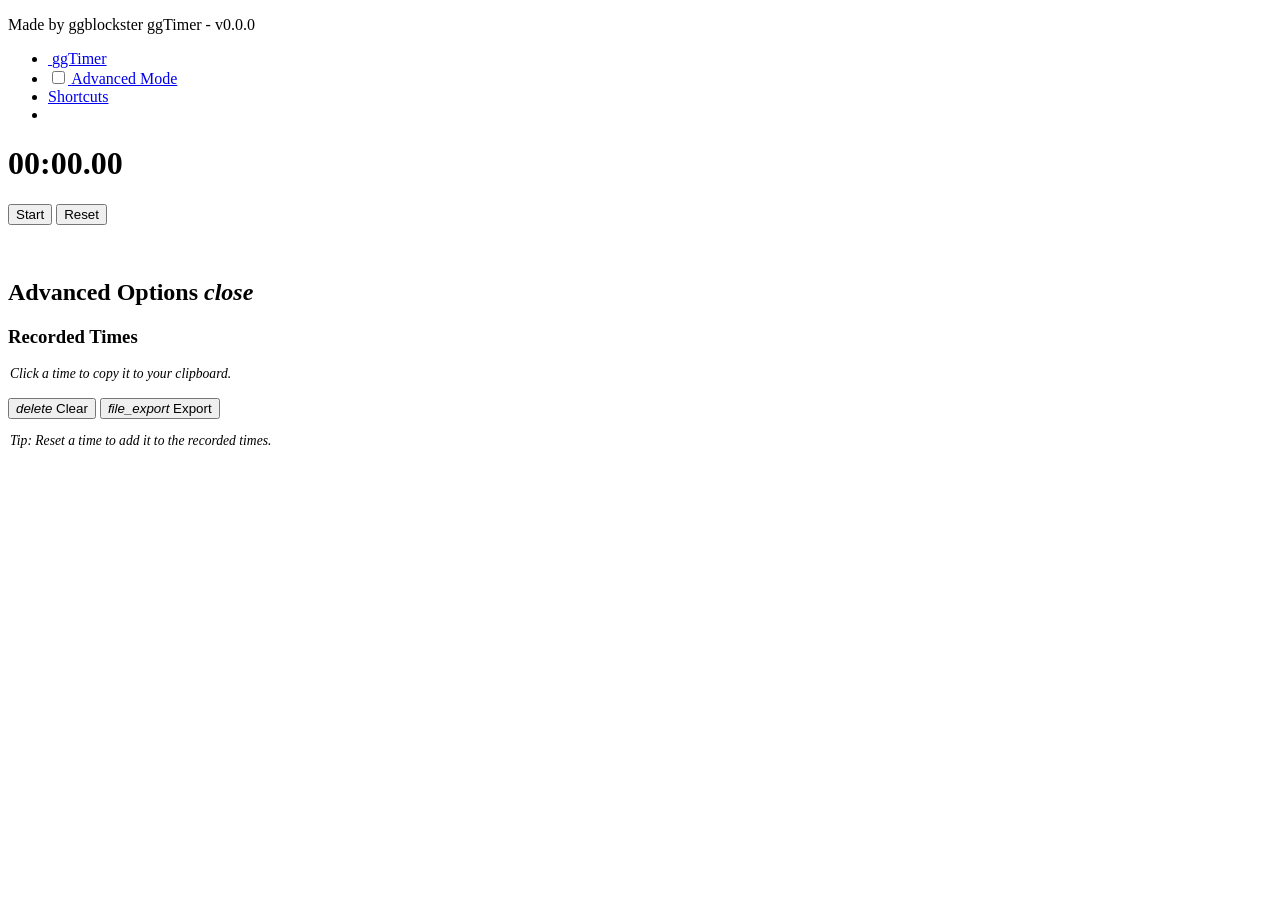
==== index.html @ e347b205 "Add files via upload" ====
<!DOCTYPE html>
<html lang="en">
<head>
    <meta charset="UTF-8">
    <meta name="viewport" content="width=device-width, initial-scale=1.0">
    <title>ggTimer</title>

    <link rel="stylesheet" href="/css/root.css">
    <link rel="stylesheet" href="/css/timer.css">
    <link rel="stylesheet" href="/css/advanced.css">
    <link rel="stylesheet" href="/css/overlay.css">

    <link rel="shortcut icon" href="/img/favicon.png" type="image/x-icon">
</head>
<body>
    <div id="overlay">
        <p>
            <span>Made by ggblockster</span>
            <span>
                ggTimer - <span id="version">v0.0.0</span>
            </span>
        </p>
    </div>
    <div id="sOverlay" style="display: none;">
        <div id="sMenu">
            <h2>
                <span>
                    <i class="material-symbols-rounded">action_key</i>
                    Keyboard Shortcuts
                </span>
                <i class="material-symbols-rounded" id="closeShortcuts">close</i>
            </h2>
            <p id="top">*When a shortcut mentions more than one key, it means that any one of those keys can complete the action.</p>
            <table>
                <tr class="border">
                    <td>
                        <kbd title="Spacebar">&ensp;&emsp;Space&emsp;&ensp;</kbd>
                    </td>
                    <td>Start / Pause the timer</td>
                </tr>
                <tr>
                    <td>
                        <kbd title="Backspace">
                            <i class="material-symbols-rounded">arrow_left_alt</i>
                             Backspace
                        </kbd>
                        <p>&ensp;</p>
                        <kbd title="Delete">
                            <i class="material-symbols-rounded">delete</i>
                             Delete
                        </kbd>
                    </td>
                    <td>Resets the timer. In advanced mode, this will also log the time you just got.</td>
                </tr>
                <tr>
                    <td>
                        <kbd title="O">O</kbd>
                    </td>
                    <td>Open / close the <i>advanced options</i> menu</td>
                </tr>
            </table>
        </div>
    </div>
    <ul class="nav">
        <div id="block1">
            <li>
                <a href="javascript:void(0)">
                    <img src="/img/icon.png" alt="">
                    <span id="title" title="- - - - - - ggTimer v1.2 - - - - - - -
  A simple, general-purpose timer">ggTimer</span>
                </a>
            </li>
        </div>
        <div id="block2">
            <li>
                <a href="javascript:void(0)" title="Toggle advanced mode">
                    <input type="checkbox" id="advc">
                    <span id="at">Advanced Mode</span>
                </a>
            </li>
            <li>
                <a href="javascript:void(0)" id="scbtn" title="Show built-in shortcuts">
                    Shortcuts
                </a>
            </li>
            <li>
                <a href="javascript:void(0)"></a>
            </li>
        </div>
    </ul>
    <div class="flex">
        <div id="timePanel">
            <div id="timebox">
                <h1 id="time">00:00.00</h1>
                <div id="btnrow">
                    <button id="start" title="Start / Pause the timer">Start</button>
                    <button id="reset" title="Reset the timer. If in advanced mode,
it will also log the recorded time.">Reset</button>
                </div>
                <p id="--version">&emsp;</p>
            </div>
        </div>
        <div id="advancedPanel">
            <h2>
                <span>Advanced Options</span>
                <i class="material-symbols-rounded" id="closeAdv">close</i>
            </h2>
            <div class="div"></div>
            <h3>Recorded Times</h3>
            <p style="
            font-style: italic;
            font-size: 0.85em;
            margin-left: 2px;">Click a time to copy it to your clipboard.</p>
            <ul id="timelist">
            </ul>
            <div id="tbtnr">
                <button id="clearHistory" title="Deletes all times from the 'recorded times' 
             list. Cannot be recovered.">
                    <i class="material-symbols-rounded">delete</i>
                    Clear
                </button>
                <button id="exportBtn" title="Export the data into a .csv (Comma Separated 
                          Values) file.">
                    <i class="material-symbols-rounded">file_export</i>
                    Export
                </button>
            </div>
            <p style="
            font-style: italic;
            font-size: 0.85em;
            margin-left: 2px;">Tip: Reset a time to add it to the recorded times.</p>
        </div>
    </div>
</body>
<script src="/js/timer.js"></script>
<script src="/js/advanced.js"></script>
<script src="/js/version.js"></script>
<script src="/js/shortcuts.js"></script>
</html>
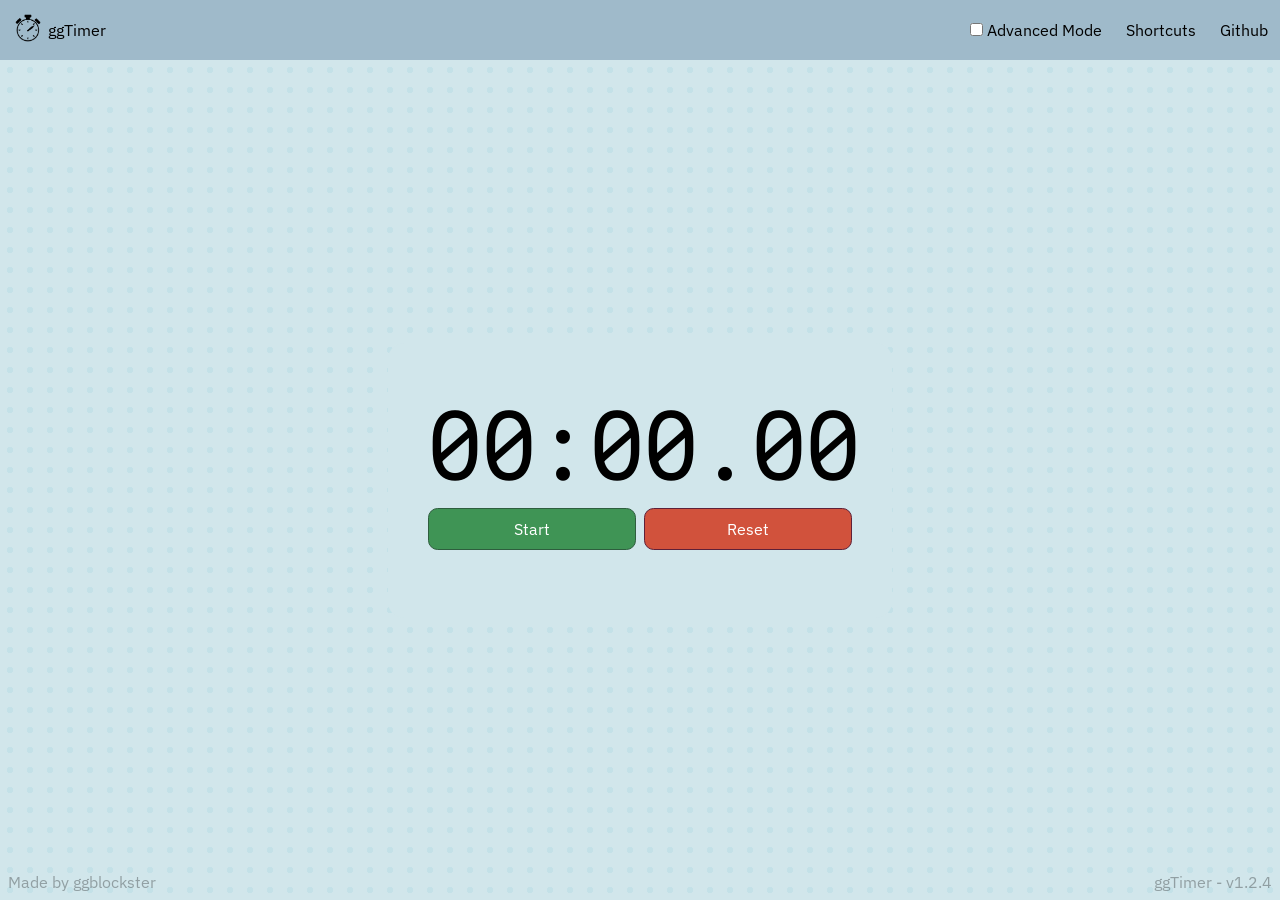
==== commit 27380781: "Added link to this repo on the site" ====
--- a/index.html
+++ b/index.html
@@ -84,7 +84,9 @@
                 </a>
             </li>
             <li>
-                <a href="javascript:void(0)"></a>
+                <a href="https://github.com/ggblockster/ggtimer/tree/main" title="View files on Github (this project is open-source!)">
+                    Github
+                </a>
             </li>
         </div>
     </ul>
@@ -136,4 +138,4 @@
 <script src="/js/advanced.js"></script>
 <script src="/js/version.js"></script>
 <script src="/js/shortcuts.js"></script>
-</html>+</html>
--- a/css/root.css
+++ b/css/root.css
@@ -0,0 +1,69 @@
+@import url('https://fonts.googleapis.com/css2?family=IBM+Plex+Sans:ital,wght@0,100..700;1,100..700&display=swap');
+@import url('https://fonts.googleapis.com/css2?family=Reddit+Mono&display=swap');
+@import url('https://fonts.googleapis.com/css2?family=Material+Symbols+Rounded:opsz,wght,FILL@20..48,100..700,0..1');
+
+* {
+    margin: 0;
+}
+
+body {
+    width: 100vw;
+    height: 100vh;
+}
+
+ul.nav {
+    list-style-type: none;
+    padding-left: 0;
+    display: flex;
+    font-family: "IBM Plex Sans";
+    background-color: #9fbaca;
+    padding: 12px;
+    user-select: none;
+    -ms-user-select: none;
+    -moz-user-select: none;
+    -webkit-user-select: none;
+}
+
+ul.nav img {
+    height: 2em;
+}
+
+ul.nav li a {
+    text-decoration: none;
+    vertical-align: -0.5em;
+    color: black;
+    cursor: default;
+}
+
+ul.nav li a #title {
+    vertical-align: 0.5em;
+    cursor: pointer;
+}
+
+ul.nav #block2 {
+    margin-left: auto;
+    display: flex;
+    gap: 8px;
+}
+
+#scbtn {
+    cursor: pointer;
+    padding: 10px 16px;
+    border-radius: 0.8em;
+    corner-shape: squircle;
+    transition: 0.3s;
+}
+
+#scbtn:hover {
+    background-color: #191b3310;
+}
+
+.flex {
+    display: flex;
+    width: 100%;
+    height: calc(100vh - 60px)
+}
+
+input[type="checkbox"] {
+    cursor: pointer;
+}
--- a/css/timer.css
+++ b/css/timer.css
@@ -0,0 +1,98 @@
+#time {
+    font-size: 6em;
+    font-family: "Reddit Mono";
+    font-weight: normal;
+    user-select: none;
+    -ms-user-select: none;
+    -moz-user-select: none;
+    -webkit-user-select: none;
+}
+
+#btnrow {
+    display: flex;
+    gap: 8px;
+}
+
+#btnrow button {
+    width: 100%;
+    padding: 10px 16px;
+    cursor: pointer;
+    border-radius: 0.6em;
+    font-size: 1em;
+    font-family: "IBM Plex Sans";
+    transition: 0.3s;
+    user-select: none;
+    -ms-user-select: none;
+    -moz-user-select: none;
+    -webkit-user-select: none;
+}
+
+#start {
+    border: #2e5e3e 1px solid;
+    background-color: #3f9455;
+    color: white;
+}
+
+#start:hover {
+    background-color: oklch(from #3f9455 calc(l + 0.05) c h);
+    transform: scale(1.02);
+}
+
+#start.active {
+    border: #555 1px solid;
+    background-color: #888;
+    color: white;
+}
+
+#start.active:hover {
+    background-color: oklch(from #888 calc(l + 0.05) c h);
+    transform: scale(1.02);
+}
+
+#reset {
+    border: #5e2038 1px solid;
+    background-color: #d1523c;
+    color: white;
+}
+
+#reset:hover {
+    background-color: oklch(from #d1523c calc(l + 0.05) c h);
+    transform: scale(1.02);
+}
+
+#--version {
+    color: #aaa;
+    font-family: "IBM Plex Sans";
+    text-align: center;
+    margin-top: 8px;
+}
+
+#timePanel {
+    height: 100%;
+    width: calc(100% - 350px);
+    display: grid;
+    place-items: center;
+    background-image: radial-gradient(circle at center, #badde596 3px, transparent 3px);
+    background-size: 20px 20px;
+    background-color: #d1e6eb;
+    animation: scroll 60s linear infinite;
+}
+
+#timePanel.full {
+    width: 100%;
+}
+
+#timebox {
+    width: 26.5em;
+    padding: 40px;
+    background-color: #d1e6eb;
+    border-radius: 1em;
+}
+
+@keyframes scroll {
+    from {
+        background-position: 0 0;
+    } to {
+        background-position: -100% 100%;
+    }
+}
--- a/css/advanced.css
+++ b/css/advanced.css
@@ -0,0 +1,99 @@
+#advancedPanel {
+    box-sizing: border-box;
+    width: 350px;
+    padding: 40px;
+    height: 100%;
+    background-color: #bad6dd;
+    font-family: "IBM Plex Sans";
+    overflow-y: auto;
+    scrollbar-width: thin;
+    scrollbar-color: #69809e transparent;
+}
+
+#at {
+    cursor: pointer;
+}
+
+#advancedPanel h2 {
+    display: flex;
+    justify-content: space-between;
+}
+
+#closeAdv {
+    color: #69809e;
+    cursor: pointer;
+    vertical-align: -0.5em;
+}
+
+.div {
+    background-color: #9fbaca;
+    height: 2px;
+    width: 100%;
+    margin-top: 8px;
+    margin-bottom: 8px;
+}
+
+ul#timelist {
+    margin-top: 8px;
+    background-color: #9fbaca;
+    border-radius: 0.8em;
+    list-style-type: none;
+    padding-left: 0;
+    padding: 8px;
+    display: flex;
+    flex-direction: column;
+    gap: 8px;
+    min-height: 24px;
+    max-height: 200px;
+    overflow-y: auto;
+    border-bottom: #9fbaca 2px solid;
+    border-top: 2px solid #9fbaca;
+    scrollbar-width: thin;
+}
+
+ul#timelist li {
+    background-color: #bad6dd;
+    padding: 8px;
+    border-radius: 0.6em;
+    cursor: pointer;
+    transition: 0.3s;
+}
+
+ul#timelist li:hover {
+    background-color: oklch(from #bad6dd calc(l + 0.03) c h);
+    transform: scale(1.01);
+}
+
+#tbtnr {
+    display: flex;
+    gap: 8px;
+    margin-top: 8px;
+    margin-bottom: 8px;
+}
+
+#tbtnr button {
+    width: 100%;
+    padding: 10px 16px;
+    cursor: pointer;
+    font-size: 1em;
+    font-family: "IBM Plex Sans";
+    border-radius: 0.8em;
+    transition: 0.3s;
+    background-color: #9fbaca;
+    color: black;
+    border: #69809e 1px solid;
+}
+
+#tbtnr button:hover {
+    transform: scale(1.01);
+    filter: brightness(1.05)
+}
+
+#tbtnr button .material-symbols-rounded {
+    font-variation-settings: 'FILL' 1;
+    vertical-align: -0.25em;
+}
+
+.copyable.copied {
+    opacity: 0.5;
+}
--- a/css/overlay.css
+++ b/css/overlay.css
@@ -0,0 +1,129 @@
+#overlay {
+    position: absolute;
+    z-index: 5;
+    display: grid;
+    place-items: end start;
+    width: 100vw;
+    height: 100vh;
+    align-items: end;
+    box-sizing: border-box;
+    padding: 8px;
+    font-family: "IBM Plex Sans";
+    opacity: 0.3;
+    pointer-events: none;
+}
+
+#overlay p {
+    display: flex;
+    justify-content: space-between;
+    width: 100%;
+}
+
+#sOverlay {
+    position: absolute;
+    width: 100vw;
+    height: 100vh;
+    z-index: 2;
+    background-color: #0d143b70;
+    backdrop-filter: blur(4px);
+    display: grid;
+    place-items: center;
+}
+
+#sMenu {
+    background-color: #d1e6eb;
+    width: min(600px, 100%);
+    box-sizing: border-box;
+    padding: 32px;
+    padding-top: 0;
+    border-radius: 0.8em;
+    height: min(80%, 400px);
+    z-index: 4;
+    overflow-y: auto;
+    scrollbar-width: thin;
+    scrollbar-color: #90a2d6 transparent;
+}
+
+#sMenu h2 {
+    display: flex;
+    justify-content: space-between;
+    font-family: "IBM Plex Sans";
+    font-size: 2em;
+    border-bottom: #90a2d6 2px solid;
+    padding-bottom: 4px;
+    padding-top: 32px;
+    margin-bottom: 8px;
+    position: fixed;
+    width: min(528px, 100%);
+    background-color: #d1e6eb;
+}
+
+#sMenu .material-symbols-rounded {
+    user-select: none;
+    -ms-user-select: none;
+    -moz-user-select: none;
+    -webkit-user-select: none;
+}
+
+#closeShortcuts {
+    color: #7886b3;
+    cursor: pointer;
+}
+
+#sMenu p#top {
+    margin-top: 6em;
+    font-style: italic;
+    font-family: "IBM Plex Sans";
+    opacity: 0.5;
+    font-size: 0.95em;
+    margin-bottom: 8px;
+}
+
+#sMenu table {
+    font-family: "IBM Plex Sans";
+    width: 100%;
+}
+
+#sMenu table td {
+    padding: 32px;
+}
+
+#sMenu tr:not(:last-child) td {
+    border-bottom: 2px solid #bacee6;
+}
+
+#sMenu tr td:first-child {
+    border-right: 2px solid #bacee6;
+}
+
+#sMenu kbd {
+    padding: 10px 16px;
+    border-radius: 0.4em;
+    box-shadow: 0 4px #48435c;
+    background-color: #2d2b36;
+    color: #bdc7d8;
+    transition: transform 0.08s, box-shadow 0.08s, color 0.7s;
+    font-size: 1em;
+    font-family: "IBM Plex Sans";
+    display: flex;
+    justify-self: end;
+    cursor: pointer;
+    user-select: none;
+    -ms-user-select: none;
+    -moz-user-select: none;
+    -webkit-user-select: none;
+}
+
+#sMenu kbd .material-symbols-rounded {
+    font-size: 1.3em;
+    transform: translateY(0.08em);
+}
+
+#sMenu kbd:hover {
+    color: white;
+}
+
+#sMenu kbd:active {
+    transform: translateY(2px);
+    box-shadow: 0 2px #48435c;
+}
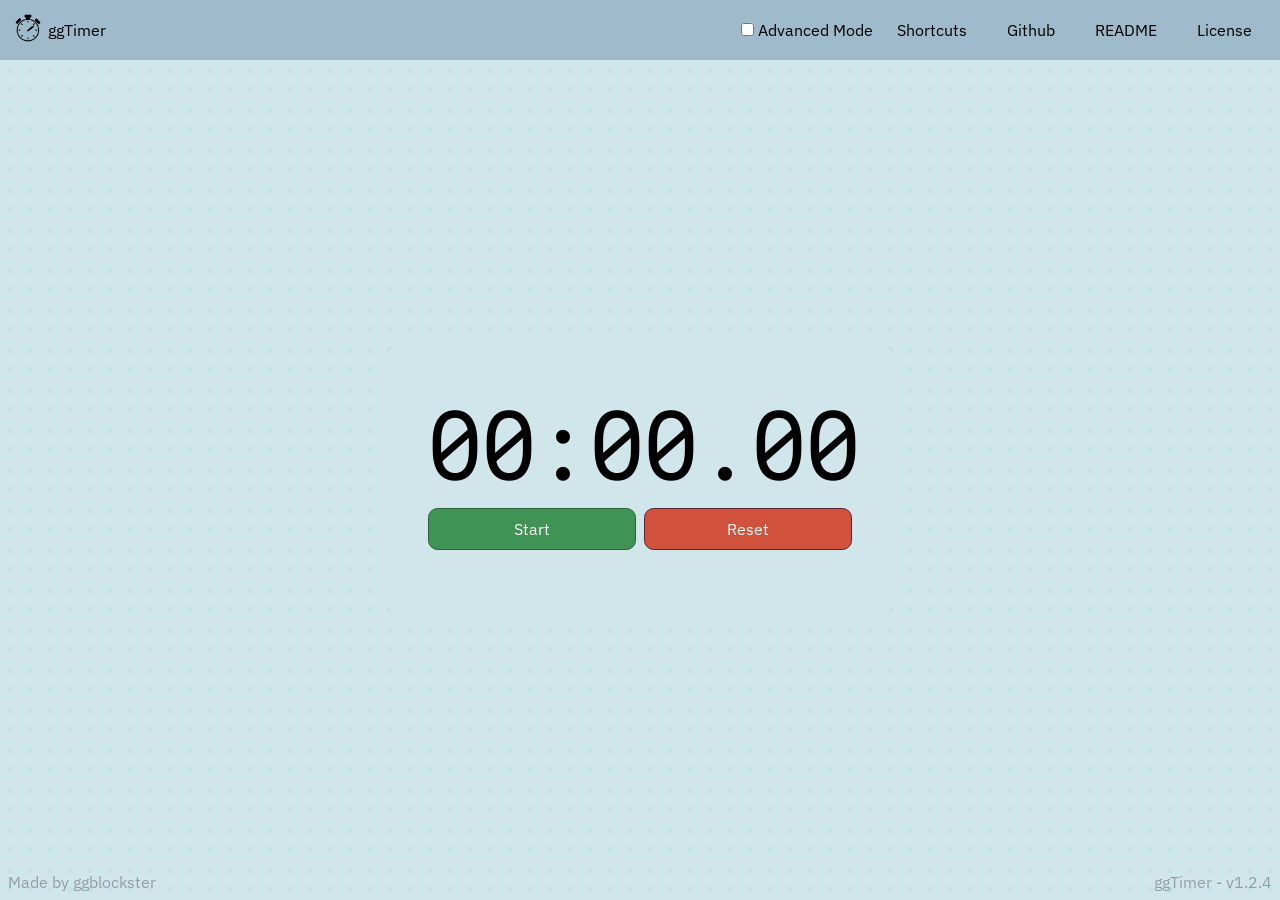
==== commit d19340e7: "added more navbar links" ====
--- a/index.html
+++ b/index.html
@@ -84,8 +84,22 @@
                 </a>
             </li>
             <li>
-                <a href="https://github.com/ggblockster/ggtimer/tree/main" title="View files on Github (this project is open-source!)">
+                <a href="https://github.com/ggblockster/ggtimer/tree/main" target="_blank" title="View files on Github (this project is open-source!)"
+                class="link">
                     Github
+                </a>
+            </li>
+            <li>
+                <a href="https://github.com/ggblockster/ggtimer/blob/main/README.md" target="_blank" title="README.md &
+Some information as to how to use this site."
+                class="link">
+                    README
+                </a>
+            </li>
+            <li>
+                <a href="https://github.com/ggblockster/ggtimer/blob/main/LICENSE" target="_blank" title="View licensing and how you can use this project outside of this website."
+                class="link">
+                    License
                 </a>
             </li>
         </div>
--- a/css/root.css
+++ b/css/root.css
@@ -4,6 +4,10 @@
 
 * {
     margin: 0;
+}
+
+html {
+    scrollbar-width: none;
 }
 
 body {
@@ -33,6 +37,8 @@
     vertical-align: -0.5em;
     color: black;
     cursor: default;
+    text-wrap: none;
+    white-space: nowrap;
 }
 
 ul.nav li a #title {
@@ -42,11 +48,16 @@
 
 ul.nav #block2 {
     margin-left: auto;
+    padding-left: 24px;
     display: flex;
     gap: 8px;
+    overflow-x: auto;
+    scrollbar-width: thin;
+    scrollbar-color: #7f98b4 transparent;
+    overflow-y: hidden;
 }
 
-#scbtn {
+#scbtn, ul.nav li a.link {
     cursor: pointer;
     padding: 10px 16px;
     border-radius: 0.8em;
@@ -54,7 +65,7 @@
     transition: 0.3s;
 }
 
-#scbtn:hover {
+#scbtn:hover, ul.nav li a.link:hover {
     background-color: #191b3310;
 }
 
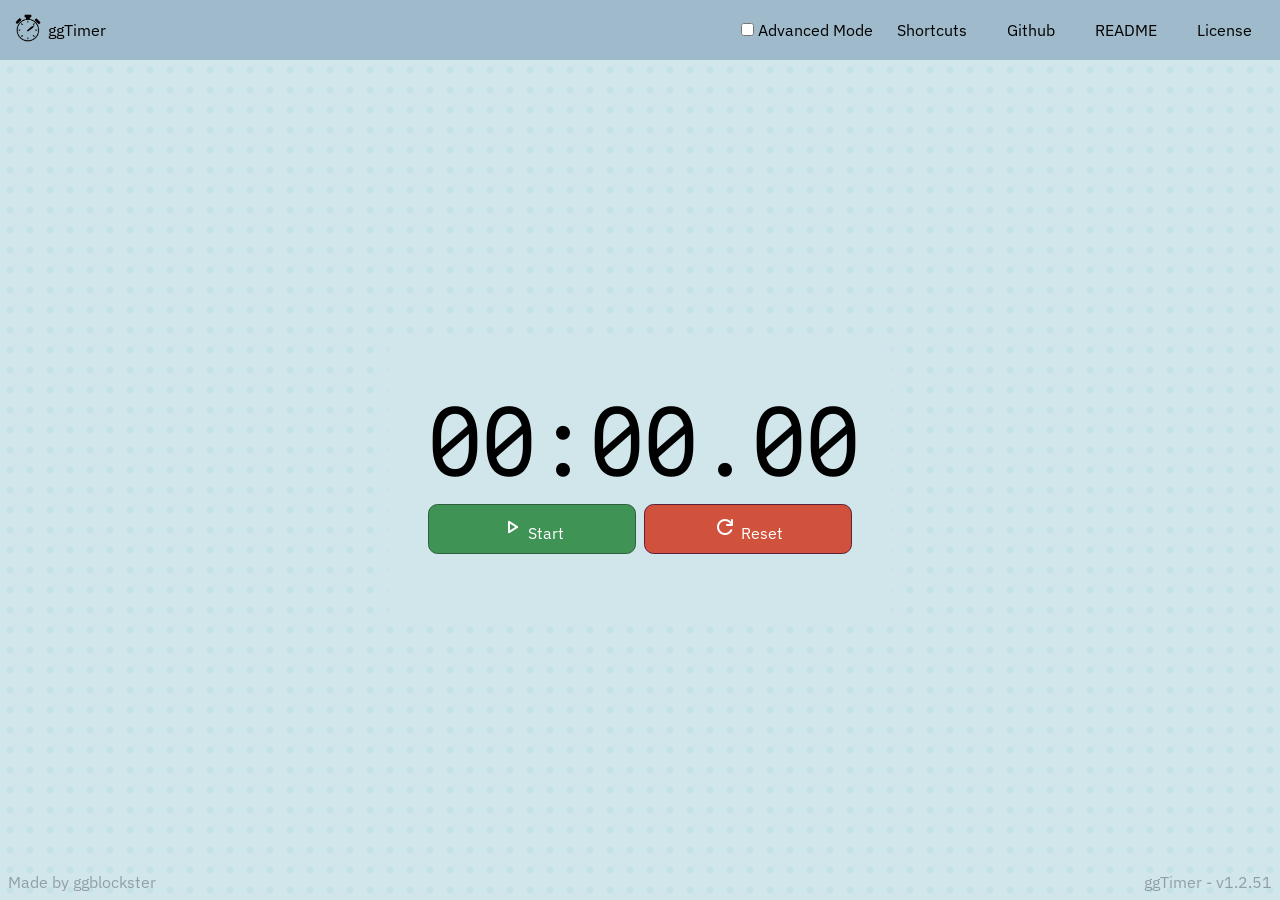
==== commit 06232ca9: "added icons to UI" ====
--- a/index.html
+++ b/index.html
@@ -109,9 +109,15 @@
             <div id="timebox">
                 <h1 id="time">00:00.00</h1>
                 <div id="btnrow">
-                    <button id="start" title="Start / Pause the timer">Start</button>
+                    <button id="start" title="Start / Pause the timer">
+                        <i class="material-symbols-rounded" id="stIcon">play_arrow</i>
+                        <span id="st">Start</span>
+                    </button>
                     <button id="reset" title="Reset the timer. If in advanced mode,
-it will also log the recorded time.">Reset</button>
+it will also log the recorded time.">
+                        <i class="material-symbols-rounded">refresh</i>
+                        Reset
+                    </button>
                 </div>
                 <p id="--version">&emsp;</p>
             </div>
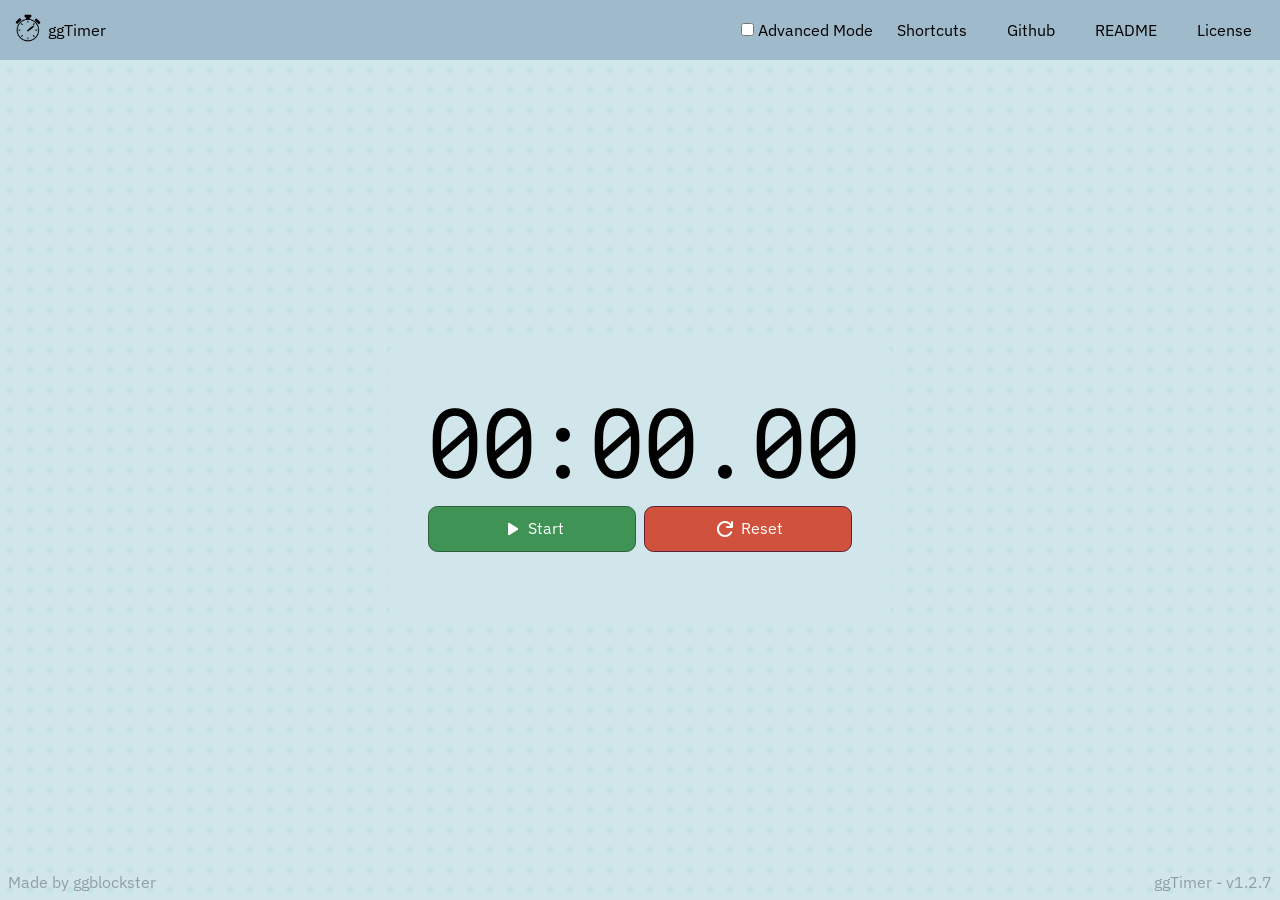
==== commit e563cbff: "Update index.html" ====
--- a/index.html
+++ b/index.html
@@ -31,6 +31,8 @@
                 <i class="material-symbols-rounded" id="closeShortcuts">close</i>
             </h2>
             <p id="top">*When a shortcut mentions more than one key, it means that any one of those keys can complete the action.</p>
+            <br>
+            <h3>General Shortcuts</h3>
             <table>
                 <tr class="border">
                     <td>
@@ -44,11 +46,6 @@
                             <i class="material-symbols-rounded">arrow_left_alt</i>
                              Backspace
                         </kbd>
-                        <p>&ensp;</p>
-                        <kbd title="Delete">
-                            <i class="material-symbols-rounded">delete</i>
-                             Delete
-                        </kbd>
                     </td>
                     <td>Resets the timer. In advanced mode, this will also log the time you just got.</td>
                 </tr>
@@ -57,6 +54,36 @@
                         <kbd title="O">O</kbd>
                     </td>
                     <td>Open / close the <i>advanced options</i> menu</td>
+                </tr>
+                <tr>
+                    <td>
+                        <kbd title="I">I</kbd>
+                    </td>
+                    <td>Open / close this dialogue (the shortcuts guide).</td>
+                </tr>
+            </table>
+            <div class="div"></div>
+            <h3>Advanced Options Shortcuts</h3>
+            <p>
+                The following shortcuts only work with the <i>advanced options</i> menu, and only when you hover over it with your mouse.
+            </p>
+            <br>
+            <table>
+                <tr>
+                    <td>
+                        <kbd title="Delete">Delete</kbd>
+                    </td>
+                    <td>Deletes all stored times.</td>
+                </tr>
+                <tr>
+                    <td>
+                        <div class="keyflex" title="Alt+P">
+                            <kbd>Alt</kbd>
+                            <p>+</p>
+                            <kbd>P</kbd>
+                        </div>
+                    </td>
+                    <td>Deletes all stored times.</td>
                 </tr>
             </table>
         </div>
--- a/css/timer.css
+++ b/css/timer.css
@@ -25,6 +25,11 @@
     -ms-user-select: none;
     -moz-user-select: none;
     -webkit-user-select: none;
+}
+
+#btnrow button .material-symbols-rounded {
+    font-variation-settings: 'FILL' 1;
+    vertical-align: -0.3em;
 }
 
 #start {
--- a/css/overlay.css
+++ b/css/overlay.css
@@ -42,6 +42,7 @@
     overflow-y: auto;
     scrollbar-width: thin;
     scrollbar-color: #90a2d6 transparent;
+    font-family: "IBM Plex Sans";
 }
 
 #sMenu h2 {
@@ -55,7 +56,12 @@
     margin-bottom: 8px;
     position: fixed;
     width: min(528px, 100%);
-    background-color: #d1e6eb;
+    background-color: #d1e6ebff;
+}
+
+#sMenu h3 {
+    font-size: 1.5em;
+    margin-bottom: 8px;
 }
 
 #sMenu .material-symbols-rounded {
@@ -127,3 +133,24 @@
     transform: translateY(2px);
     box-shadow: 0 2px #48435c;
 }
+
+.keyflex {
+    display: flex;
+    gap: 8px;
+    width: fit-content;
+    margin-left: auto;
+}
+
+.keyflex p {
+    font-weight: bold;
+    font-family: "IBM Plex Sans";
+    transform: translateY(0.7em);
+    color: #48435c;
+}
+
+#sMenu .div {
+    width: 90%;
+    height: 2px;
+    background-color: #bacee6;
+    margin: 20px auto;
+}
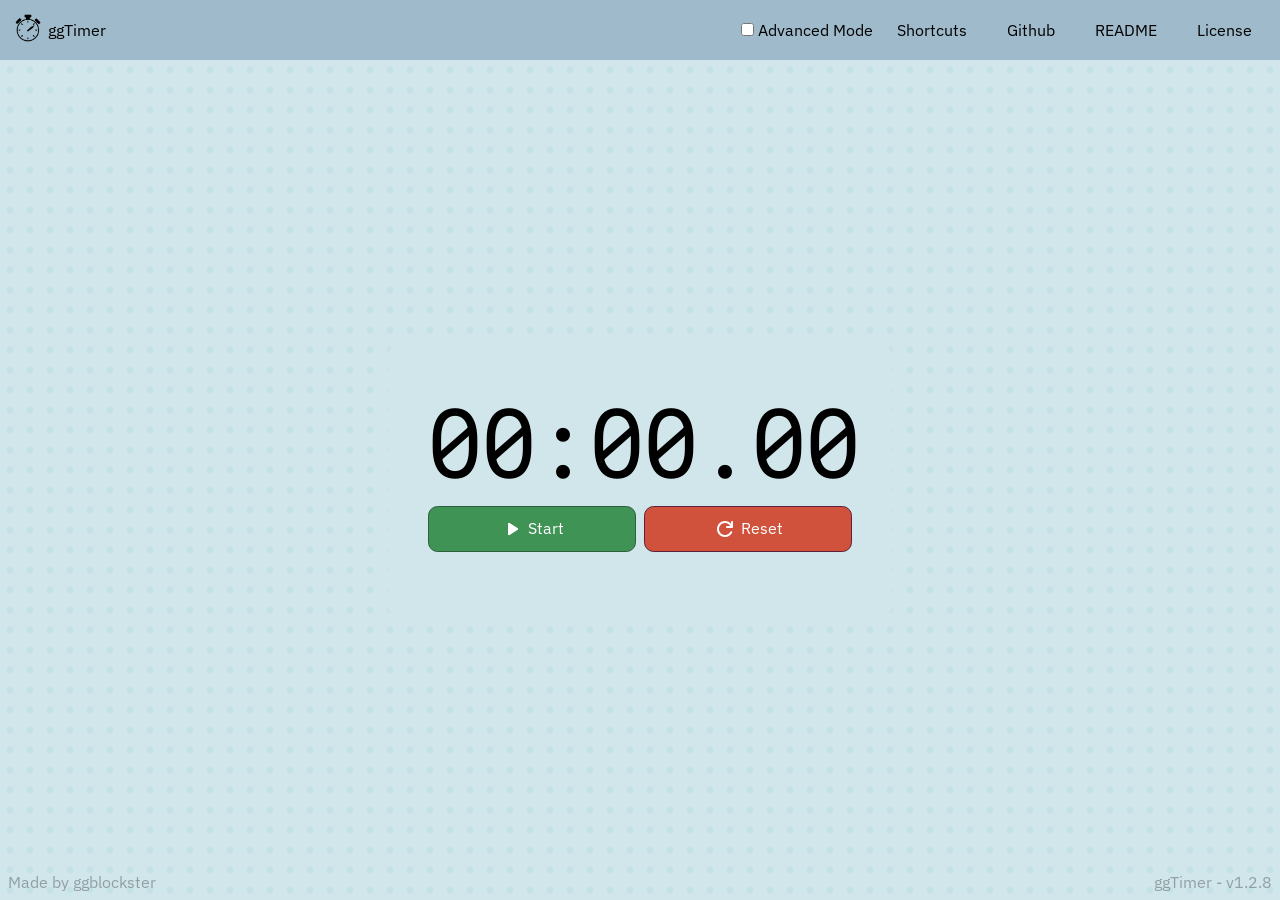
==== commit 6d63c5c9: "Update index.html" ====
--- a/index.html
+++ b/index.html
@@ -4,6 +4,7 @@
     <meta charset="UTF-8">
     <meta name="viewport" content="width=device-width, initial-scale=1.0">
     <title>ggTimer</title>
+    <meta name="description" content="A simple, general-purpose timer.">
 
     <link rel="stylesheet" href="/css/root.css">
     <link rel="stylesheet" href="/css/timer.css">
@@ -160,8 +161,19 @@
             font-style: italic;
             font-size: 0.85em;
             margin-left: 2px;">Click a time to copy it to your clipboard.</p>
-            <ul id="timelist">
+            <ul id="timelist" class="al">
             </ul>
+            <br>
+            <h3>Average</h3>
+            <p style="
+            font-style: italic;
+            font-size: 0.85em;
+            margin-left: 2px;">An average of all recorded times in the list.</p>
+            <ul class="al">
+                <li id="average"></li>
+            </ul>
+            <br>
+            <h3>More Options</h3>
             <div id="tbtnr">
                 <button id="clearHistory" title="Deletes all times from the 'recorded times' 
              list. Cannot be recovered.">
--- a/css/advanced.css
+++ b/css/advanced.css
@@ -33,7 +33,7 @@
     margin-bottom: 8px;
 }
 
-ul#timelist {
+ul.al {
     margin-top: 8px;
     background-color: #9fbaca;
     border-radius: 0.8em;
@@ -51,7 +51,7 @@
     scrollbar-width: thin;
 }
 
-ul#timelist li {
+ul.al li {
     background-color: #bad6dd;
     padding: 8px;
     border-radius: 0.6em;
@@ -59,7 +59,7 @@
     transition: 0.3s;
 }
 
-ul#timelist li:hover {
+ul.al li:hover {
     background-color: oklch(from #bad6dd calc(l + 0.03) c h);
     transform: scale(1.01);
 }
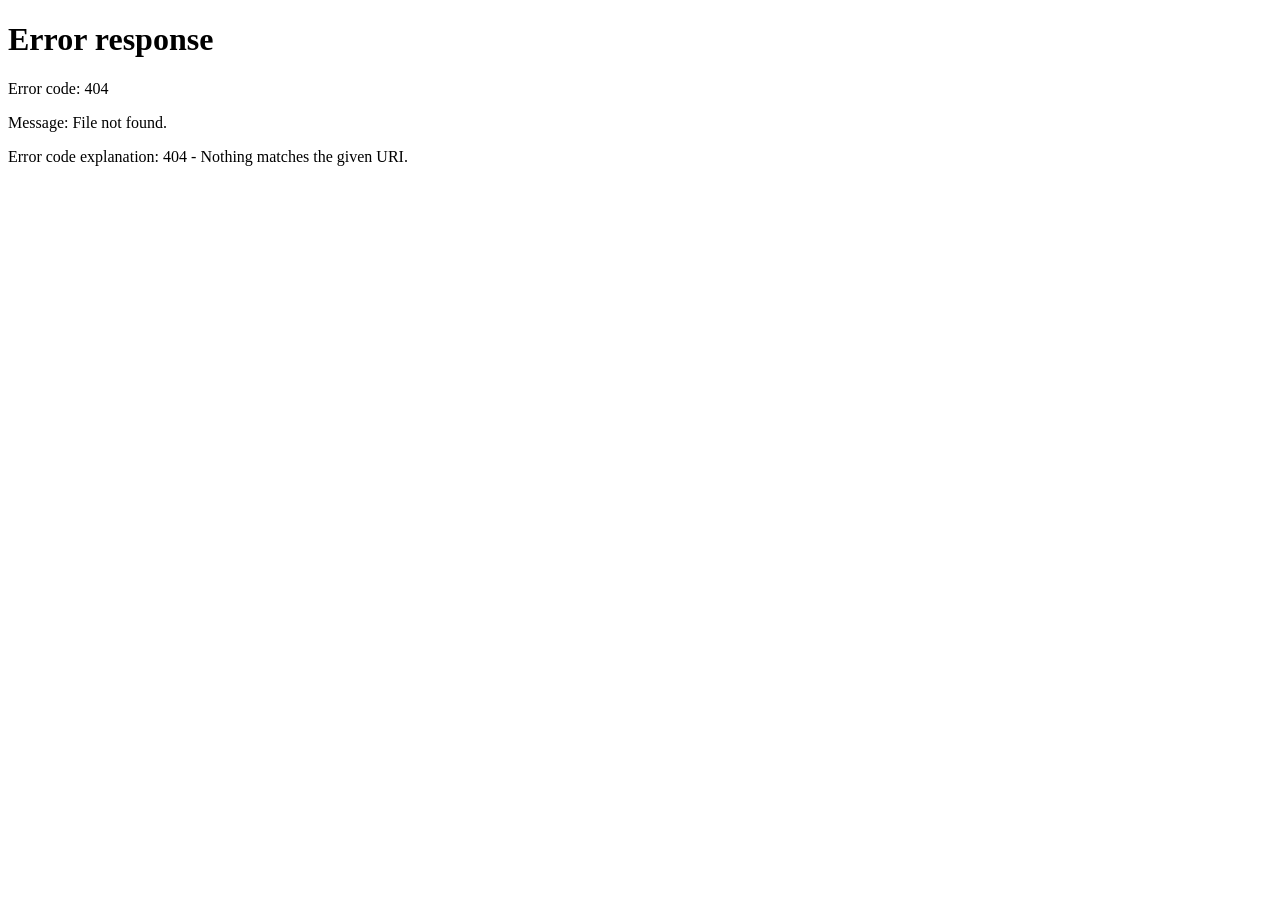
==== commit c975da4d: "Update index.html" ====
--- a/index.html
+++ b/index.html
@@ -4,197 +4,10 @@
     <meta charset="UTF-8">
     <meta name="viewport" content="width=device-width, initial-scale=1.0">
     <title>ggTimer</title>
-    <meta name="description" content="A simple, general-purpose timer.">
-
-    <link rel="stylesheet" href="/css/root.css">
-    <link rel="stylesheet" href="/css/timer.css">
-    <link rel="stylesheet" href="/css/advanced.css">
-    <link rel="stylesheet" href="/css/overlay.css">
-
-    <link rel="shortcut icon" href="/img/favicon.png" type="image/x-icon">
 </head>
 <body>
-    <div id="overlay">
-        <p>
-            <span>Made by ggblockster</span>
-            <span>
-                ggTimer - <span id="version">v0.0.0</span>
-            </span>
-        </p>
-    </div>
-    <div id="sOverlay" style="display: none;">
-        <div id="sMenu">
-            <h2>
-                <span>
-                    <i class="material-symbols-rounded">action_key</i>
-                    Keyboard Shortcuts
-                </span>
-                <i class="material-symbols-rounded" id="closeShortcuts">close</i>
-            </h2>
-            <p id="top">*When a shortcut mentions more than one key, it means that any one of those keys can complete the action.</p>
-            <br>
-            <h3>General Shortcuts</h3>
-            <table>
-                <tr class="border">
-                    <td>
-                        <kbd title="Spacebar">&ensp;&emsp;Space&emsp;&ensp;</kbd>
-                    </td>
-                    <td>Start / Pause the timer</td>
-                </tr>
-                <tr>
-                    <td>
-                        <kbd title="Backspace">
-                            <i class="material-symbols-rounded">arrow_left_alt</i>
-                             Backspace
-                        </kbd>
-                    </td>
-                    <td>Resets the timer. In advanced mode, this will also log the time you just got.</td>
-                </tr>
-                <tr>
-                    <td>
-                        <kbd title="O">O</kbd>
-                    </td>
-                    <td>Open / close the <i>advanced options</i> menu</td>
-                </tr>
-                <tr>
-                    <td>
-                        <kbd title="I">I</kbd>
-                    </td>
-                    <td>Open / close this dialogue (the shortcuts guide).</td>
-                </tr>
-            </table>
-            <div class="div"></div>
-            <h3>Advanced Options Shortcuts</h3>
-            <p>
-                The following shortcuts only work with the <i>advanced options</i> menu, and only when you hover over it with your mouse.
-            </p>
-            <br>
-            <table>
-                <tr>
-                    <td>
-                        <kbd title="Delete">Delete</kbd>
-                    </td>
-                    <td>Deletes all stored times.</td>
-                </tr>
-                <tr>
-                    <td>
-                        <div class="keyflex" title="Alt+P">
-                            <kbd>Alt</kbd>
-                            <p>+</p>
-                            <kbd>P</kbd>
-                        </div>
-                    </td>
-                    <td>Deletes all stored times.</td>
-                </tr>
-            </table>
-        </div>
-    </div>
-    <ul class="nav">
-        <div id="block1">
-            <li>
-                <a href="javascript:void(0)">
-                    <img src="/img/icon.png" alt="">
-                    <span id="title" title="- - - - - - ggTimer v1.2 - - - - - - -
-  A simple, general-purpose timer">ggTimer</span>
-                </a>
-            </li>
-        </div>
-        <div id="block2">
-            <li>
-                <a href="javascript:void(0)" title="Toggle advanced mode">
-                    <input type="checkbox" id="advc">
-                    <span id="at">Advanced Mode</span>
-                </a>
-            </li>
-            <li>
-                <a href="javascript:void(0)" id="scbtn" title="Show built-in shortcuts">
-                    Shortcuts
-                </a>
-            </li>
-            <li>
-                <a href="https://github.com/ggblockster/ggtimer/tree/main" target="_blank" title="View files on Github (this project is open-source!)"
-                class="link">
-                    Github
-                </a>
-            </li>
-            <li>
-                <a href="https://github.com/ggblockster/ggtimer/blob/main/README.md" target="_blank" title="README.md &
-Some information as to how to use this site."
-                class="link">
-                    README
-                </a>
-            </li>
-            <li>
-                <a href="https://github.com/ggblockster/ggtimer/blob/main/LICENSE" target="_blank" title="View licensing and how you can use this project outside of this website."
-                class="link">
-                    License
-                </a>
-            </li>
-        </div>
-    </ul>
-    <div class="flex">
-        <div id="timePanel">
-            <div id="timebox">
-                <h1 id="time">00:00.00</h1>
-                <div id="btnrow">
-                    <button id="start" title="Start / Pause the timer">
-                        <i class="material-symbols-rounded" id="stIcon">play_arrow</i>
-                        <span id="st">Start</span>
-                    </button>
-                    <button id="reset" title="Reset the timer. If in advanced mode,
-it will also log the recorded time.">
-                        <i class="material-symbols-rounded">refresh</i>
-                        Reset
-                    </button>
-                </div>
-                <p id="--version">&emsp;</p>
-            </div>
-        </div>
-        <div id="advancedPanel">
-            <h2>
-                <span>Advanced Options</span>
-                <i class="material-symbols-rounded" id="closeAdv">close</i>
-            </h2>
-            <div class="div"></div>
-            <h3>Recorded Times</h3>
-            <p style="
-            font-style: italic;
-            font-size: 0.85em;
-            margin-left: 2px;">Click a time to copy it to your clipboard.</p>
-            <ul id="timelist" class="al">
-            </ul>
-            <br>
-            <h3>Average</h3>
-            <p style="
-            font-style: italic;
-            font-size: 0.85em;
-            margin-left: 2px;">An average of all recorded times in the list.</p>
-            <ul class="al">
-                <li id="average"></li>
-            </ul>
-            <br>
-            <h3>More Options</h3>
-            <div id="tbtnr">
-                <button id="clearHistory" title="Deletes all times from the 'recorded times' 
-             list. Cannot be recovered.">
-                    <i class="material-symbols-rounded">delete</i>
-                    Clear
-                </button>
-                <button id="exportBtn" title="Export the data into a .csv (Comma Separated 
-                          Values) file.">
-                    <i class="material-symbols-rounded">file_export</i>
-                    Export
-                </button>
-            </div>
-            <p style="
-            font-style: italic;
-            font-size: 0.85em;
-            margin-left: 2px;">Tip: Reset a time to add it to the recorded times.</p>
-        </div>
-    </div>
 </body>
-<script src="/js/timer.js"></script>
-<script src="/js/advanced.js"></script>
-<script src="/js/version.js"></script>
-<script src="/js/shortcuts.js"></script>
+<script>
+    window.location.replace("/app");
+</script>
 </html>
